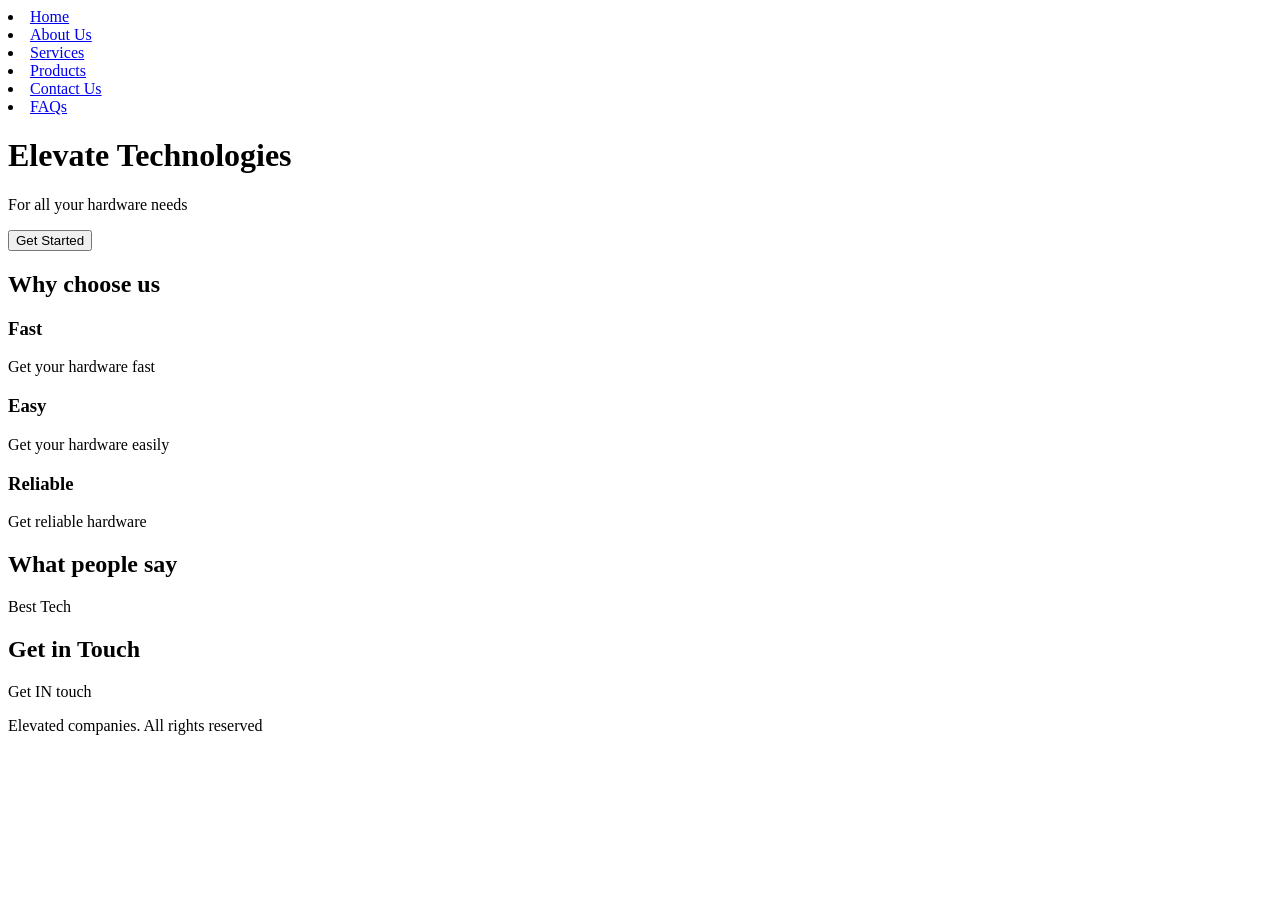
==== index.html @ db39df91 "Iv done the rough html overall" ====
<!DOCTYPE html>
<html lang="en">
<head>
    <meta charset="UTF-8">
    <meta name="viewport" content="width=device-width, initial-scale=1.0">
    <title>Elevate Technologies</title>
</head>
<body>
    <header>
        <nav>
            <li><a href="#">Home</a></li>
            <li><a href="#">About Us</a></li>
            <li><a href="#">Services</a></li>
            <li><a href="#">Products</a></li>
            <li><a href="#">Contact Us</a></li>
            <li><a href="#">FAQs</a></li>
        </nav>
        <h1>Elevate Technologies</h1>
        <p>For all your hardware needs</p>
        <button> Get Started</button>
    </header>

    <section>
        <h2>Why choose us</h2>
        <h3>Fast</h3>
        <p>Get your hardware fast</p>
        <h3>Easy</h3>
        <p>Get your hardware easily</p>
        <h3>Reliable</h3>
        <p>Get reliable hardware</p>
    </section>

    <section>
        <h2>What people say</h2>
        <p> Best Tech </p>
    </section>

    <section>
        <h2>Get in Touch</h2>
        <p>Get IN touch</p>
    </section>

    <footer>
        <p>Elevated companies. All rights reserved</p>
    </footer>

</body>
</html>
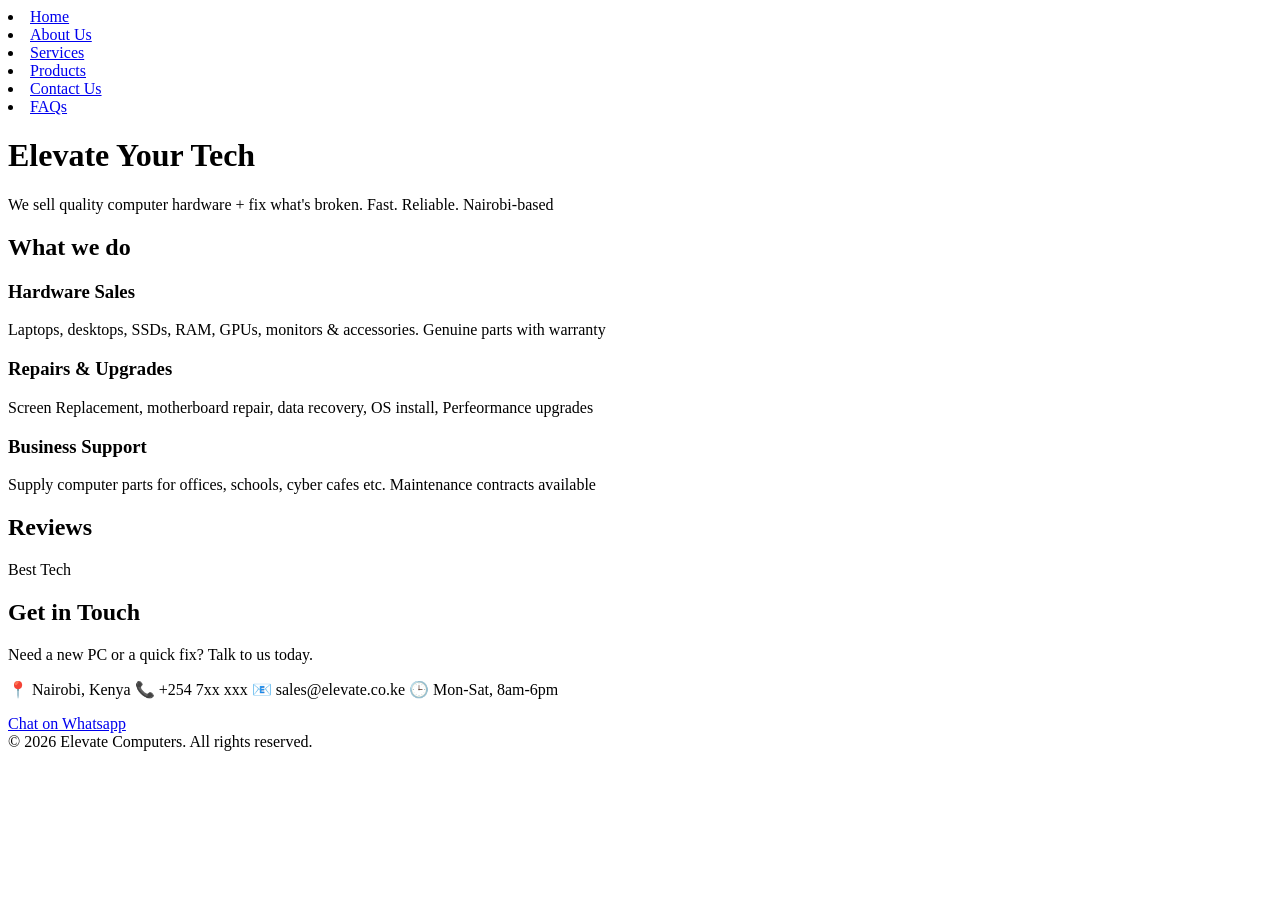
==== commit 5b57b9f3: "Changes in rough draft" ====
--- a/index.html
+++ b/index.html
@@ -4,8 +4,11 @@
     <meta charset="UTF-8">
     <meta name="viewport" content="width=device-width, initial-scale=1.0">
     <title>Elevate Technologies</title>
+    <link rel="stylesheet" href="index.css">
 </head>
+
 <body>
+    
     <header>
         <nav>
             <li><a href="#">Home</a></li>
@@ -15,33 +18,41 @@
             <li><a href="#">Contact Us</a></li>
             <li><a href="#">FAQs</a></li>
         </nav>
-        <h1>Elevate Technologies</h1>
-        <p>For all your hardware needs</p>
-        <button> Get Started</button>
+
+        <h1>Elevate Your Tech</h1>
+        <p>We sell quality computer hardware + fix what's broken. Fast. Reliable. Nairobi-based</p>
+
     </header>
 
     <section>
-        <h2>Why choose us</h2>
-        <h3>Fast</h3>
-        <p>Get your hardware fast</p>
-        <h3>Easy</h3>
-        <p>Get your hardware easily</p>
-        <h3>Reliable</h3>
-        <p>Get reliable hardware</p>
+        <h2>What we do</h2>
+        <h3>Hardware Sales</h3>
+        <p>Laptops, desktops, SSDs, RAM, GPUs, monitors & accessories. Genuine parts with warranty</p>
+        <h3>Repairs & Upgrades</h3>
+        <p>Screen Replacement, motherboard repair, data recovery, OS install, Perfeormance upgrades</p>
+        <h3>Business Support</h3>
+        <p>Supply computer parts for offices, schools, cyber cafes etc. Maintenance contracts available</p>
     </section>
 
     <section>
-        <h2>What people say</h2>
+        <h2>Reviews</h2>
         <p> Best Tech </p>
     </section>
 
     <section>
         <h2>Get in Touch</h2>
-        <p>Get IN touch</p>
+        <p>Need a new PC or a quick fix? Talk to us today.</p>
+        <p>
+            📍 Nairobi, Kenya
+            📞 +254 7xx xxx
+            📧 sales@elevate.co.ke
+            🕒 Mon-Sat, 8am-6pm
+        </p>
+        <a href="https://wa.me/2547XXXXXXXX">Chat on Whatsapp</a>
     </section>
 
     <footer>
-        <p>Elevated companies. All rights reserved</p>
+        © 2026 Elevate Computers. All rights reserved.
     </footer>
 
 </body>
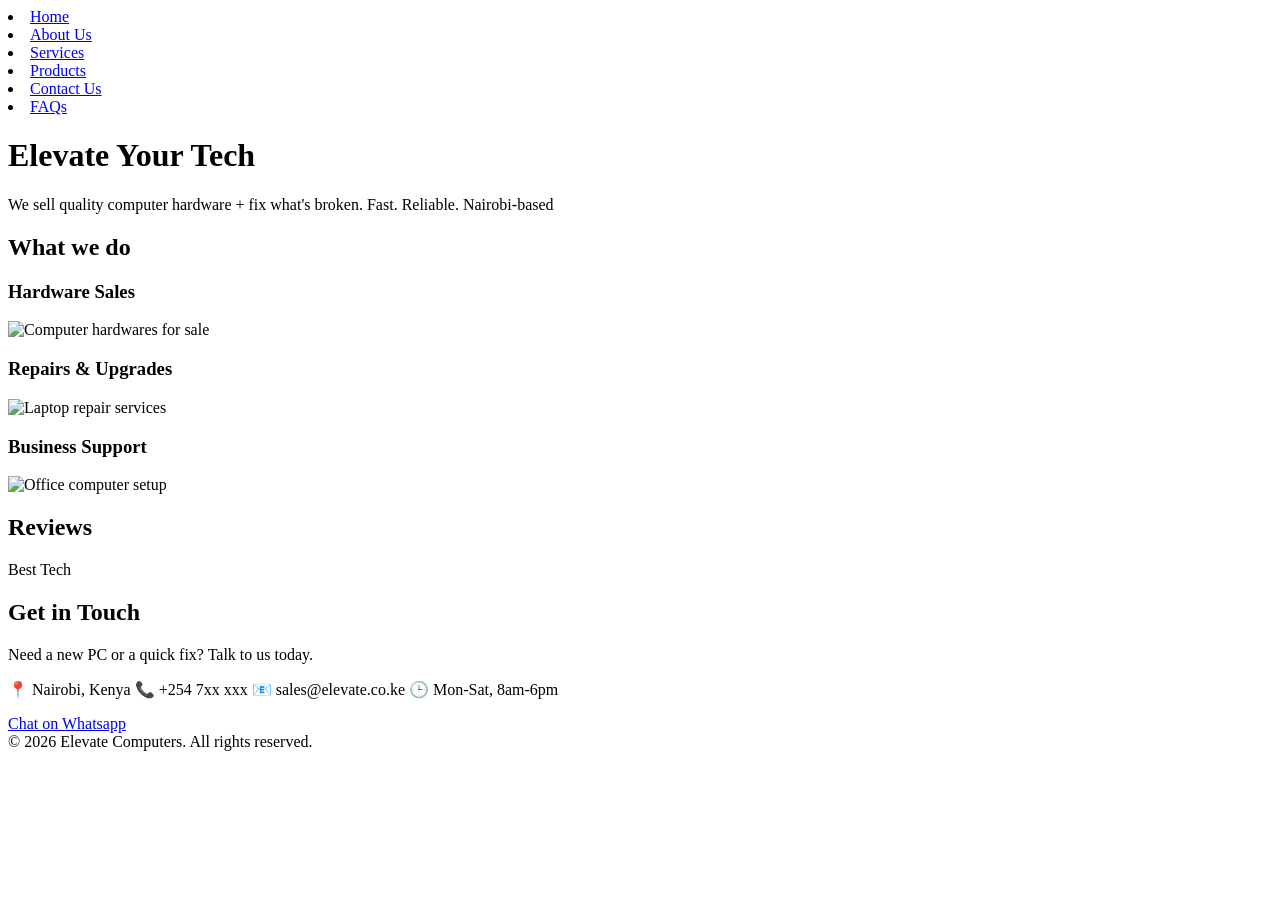
==== commit ba99caeb: "Changed the paragraphs in what we do to pictures" ====
--- a/index.html
+++ b/index.html
@@ -27,11 +27,11 @@
     <section>
         <h2>What we do</h2>
         <h3>Hardware Sales</h3>
-        <p>Laptops, desktops, SSDs, RAM, GPUs, monitors & accessories. Genuine parts with warranty</p>
+        <img src="#" alt="Computer hardwares for sale">
         <h3>Repairs & Upgrades</h3>
-        <p>Screen Replacement, motherboard repair, data recovery, OS install, Perfeormance upgrades</p>
+       <img src="#" alt="Laptop repair services">
         <h3>Business Support</h3>
-        <p>Supply computer parts for offices, schools, cyber cafes etc. Maintenance contracts available</p>
+        <img src="#" alt="Office computer setup">
     </section>
 
     <section>
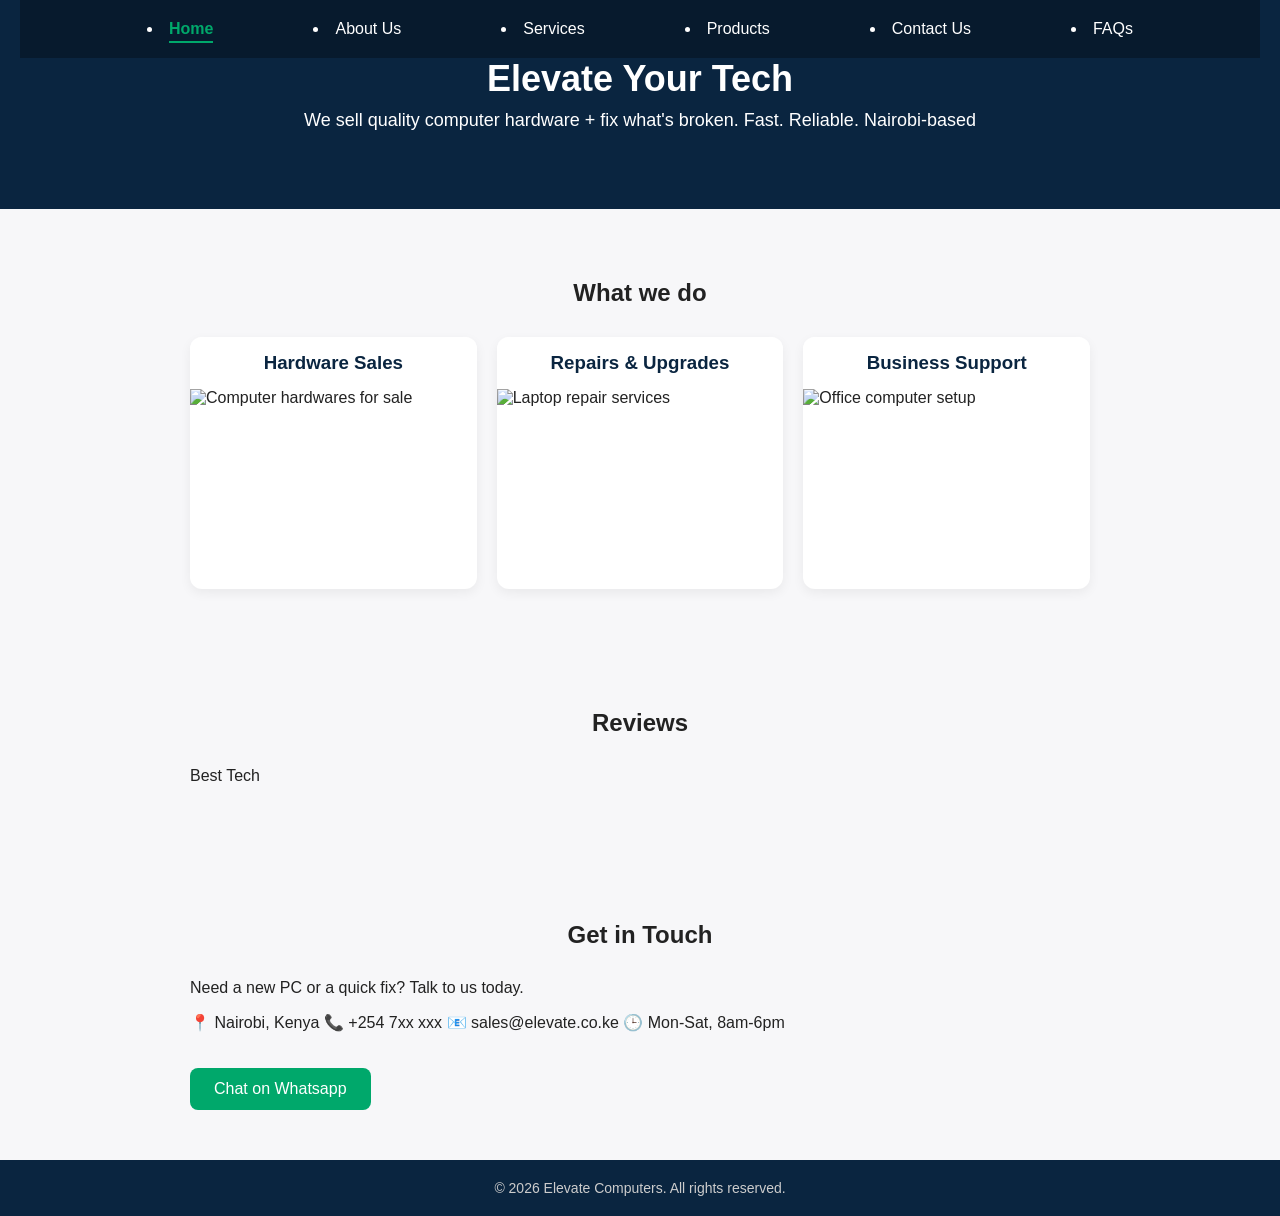
==== commit 1abf41f3: "added an active class" ====
--- a/index.html
+++ b/index.html
@@ -4,19 +4,19 @@
     <meta charset="UTF-8">
     <meta name="viewport" content="width=device-width, initial-scale=1.0">
     <title>Elevate Technologies</title>
-    <link rel="stylesheet" href="index.css">
+    <link rel="stylesheet" href="style.css">
 </head>
 
 <body>
     
     <header>
         <nav>
-            <li><a href="#">Home</a></li>
-            <li><a href="#">About Us</a></li>
-            <li><a href="#">Services</a></li>
-            <li><a href="#">Products</a></li>
-            <li><a href="#">Contact Us</a></li>
-            <li><a href="#">FAQs</a></li>
+            <li><a href="#home" class="active">Home</a></li>
+            <li><a href="#about">About Us</a></li>
+            <li><a href="#services">Services</a></li>
+            <li><a href="#products">Products</a></li>
+            <li><a href="#contact">Contact Us</a></li>
+            <li><a href="#faq">FAQs</a></li>
         </nav>
 
         <h1>Elevate Your Tech</h1>
@@ -26,12 +26,20 @@
 
     <section>
         <h2>What we do</h2>
+        <div class="services">
+        <div class="card">
         <h3>Hardware Sales</h3>
-        <img src="#" alt="Computer hardwares for sale">
+        <img src="./img/HardwareSales.jpeg" alt="Computer hardwares for sale">
+        </div>
+        <div class="card">
         <h3>Repairs & Upgrades</h3>
-       <img src="#" alt="Laptop repair services">
+        <img src="./img/Repairs&Upgrades.jpeg" alt="Laptop repair services">
+        </div>
+        <div class="card">
         <h3>Business Support</h3>
-        <img src="#" alt="Office computer setup">
+        <img src="./img/BusinessSupport.jpeg" alt="Office computer setup">
+        </div>
+        </div>
     </section>
 
     <section>
@@ -39,16 +47,16 @@
         <p> Best Tech </p>
     </section>
 
-    <section>
+    <section id="contact">
         <h2>Get in Touch</h2>
         <p>Need a new PC or a quick fix? Talk to us today.</p>
-        <p>
+        <p class="contact">
             📍 Nairobi, Kenya
             📞 +254 7xx xxx
             📧 sales@elevate.co.ke
             🕒 Mon-Sat, 8am-6pm
         </p>
-        <a href="https://wa.me/2547XXXXXXXX">Chat on Whatsapp</a>
+        <a href="https://wa.me/2547XXXXXXXX" class="btn">Chat on Whatsapp</a>
     </section>
 
     <footer>
--- a/style.css
+++ b/style.css
@@ -0,0 +1,125 @@
+body {
+  font-family: Arial, sans-serif;
+  margin: 0;
+  padding: 0;
+  color: #222;
+  background: #f7f7f9;
+}
+
+header {
+  background: #0a2540;
+  color: white;
+  padding: 0 20px 60px 20px;
+  text-align: center;
+}
+
+nav{
+  display: flex;
+  justify-content: center;
+  gap: 100px;
+  padding: 20px 0;
+  background: rgba(0,0,0,0.3);
+}
+
+nav a {
+  color: white;
+  text-decoration: none;
+  font-weight: 500;
+  font-size: 16px;
+  transition: all 0.2s ease;
+}
+
+nav a:hover {
+  color: #00a86b;
+  transform: translate3d(-2px);
+}
+
+nav a.active {
+  color: #00a86b;
+  font-weight: 600;
+  border-bottom: 2px solid;
+  padding-bottom: 4px;
+}
+
+header h1 {
+  margin: 0;
+  font-size: 36px;
+}
+
+header p {
+  font-size: 18px;
+  margin-top: 10px;
+}
+
+section {
+  padding: 50px 20px;
+  max-width: 900px;
+  margin: auto;
+}
+
+section h2{
+    text-align: center;
+    margin-bottom: 30px;
+}
+
+.services {
+  display: grid;
+  grid-template-columns: repeat(auto-fit, minmax(240px, 1fr));
+  gap: 20px;
+}
+
+.card {
+  background: white;
+  padding: 0;
+  border-radius: 12px;
+  box-shadow: 0 4px 12px rgba(0,0,0,0.06);
+  overflow: hidden;
+}
+
+.card h3 {
+  margin: 0;
+  padding: 15px;
+  color: #0a2540;
+  text-align: center;
+  background: #fff;
+}
+
+.card img {
+    width: 100%;
+    height: 200px;
+    object-fit: cover;
+    display: block;
+}
+
+footer {
+  background: #0a2540;
+  color: #ccc;
+  text-align: center;
+  padding: 20px;
+  font-size: 14px;
+}
+
+.contact a {
+  color: #00a86b;
+  text-decoration: none;
+}
+
+.btn {
+  background: #00a86b;
+  color: white;
+  padding: 12px 24px;
+  border-radius: 8px;
+  text-decoration: none;
+  display: inline-block;
+  margin-top: 20px;
+}
+
+.btn:hover {
+  opacity: 0.9;
+}
+
+@media (max-width: 600px) {
+  header h1 { font-size: 28px; }
+  section { padding: 30px 15px; }
+  .card img {height: 160px;}
+}
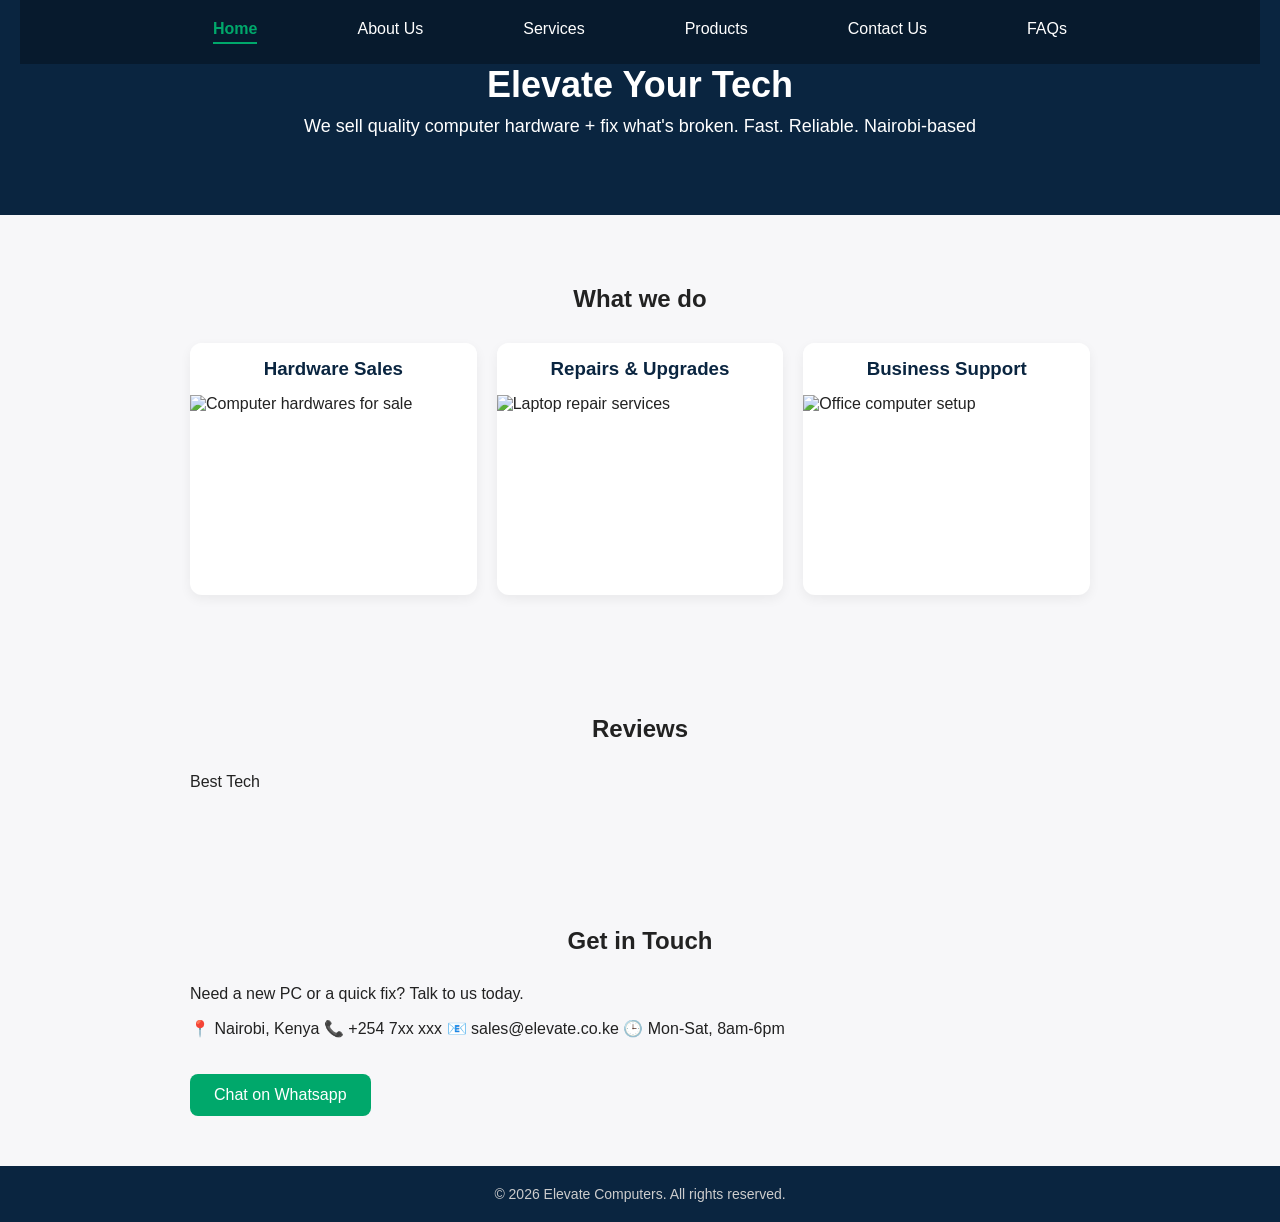
==== commit 115e321e: "changes to links" ====
--- a/index.html
+++ b/index.html
@@ -11,12 +11,12 @@
     
     <header>
         <nav>
-            <li><a href="#home" class="active">Home</a></li>
-            <li><a href="#about">About Us</a></li>
-            <li><a href="#services">Services</a></li>
-            <li><a href="#products">Products</a></li>
-            <li><a href="#contact">Contact Us</a></li>
-            <li><a href="#faq">FAQs</a></li>
+            <a href="#home" class="active">Home</a>
+            <a href="#about">About Us</a>
+            <a href="#services">Services</a>
+            <a href="#products">Products</a>
+            <a href="#contact">Contact Us</a>
+            <a href="#faq">FAQs</a>
         </nav>
 
         <h1>Elevate Your Tech</h1>
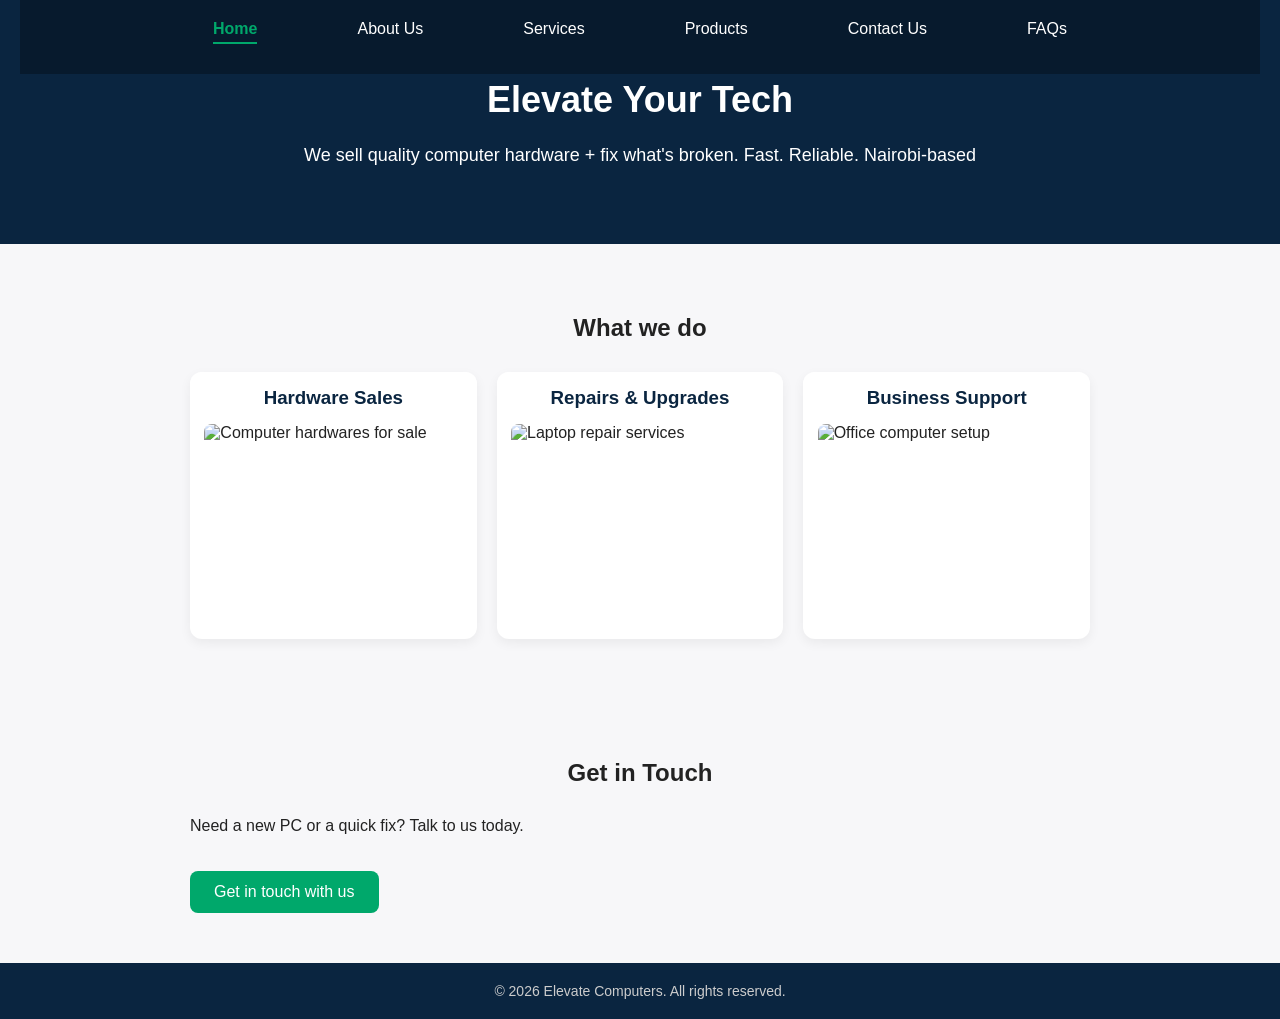
==== commit cee63d44: "General" ====
--- a/index.html
+++ b/index.html
@@ -42,21 +42,10 @@
         </div>
     </section>
 
-    <section>
-        <h2>Reviews</h2>
-        <p> Best Tech </p>
-    </section>
-
     <section id="contact">
         <h2>Get in Touch</h2>
         <p>Need a new PC or a quick fix? Talk to us today.</p>
-        <p class="contact">
-            📍 Nairobi, Kenya
-            📞 +254 7xx xxx
-            📧 sales@elevate.co.ke
-            🕒 Mon-Sat, 8am-6pm
-        </p>
-        <a href="https://wa.me/2547XXXXXXXX" class="btn">Chat on Whatsapp</a>
+        <a href="#" class="btn">Get in touch with us</a>
     </section>
 
     <footer>
--- a/style.css
+++ b/style.css
@@ -17,7 +17,7 @@
   display: flex;
   justify-content: center;
   gap: 100px;
-  padding: 20px 0;
+  padding: 20px 0 30px 0;
   background: rgba(0,0,0,0.3);
 }
 
@@ -42,7 +42,7 @@
 }
 
 header h1 {
-  margin: 0;
+  margin-top: 5px;
   font-size: 36px;
 }
 
@@ -85,9 +85,11 @@
 }
 
 .card img {
-    width: 100%;
+    width: 90%;
     height: 200px;
     object-fit: cover;
+    border-radius: 8px;
+    margin: 0 auto 15px;
     display: block;
 }
 
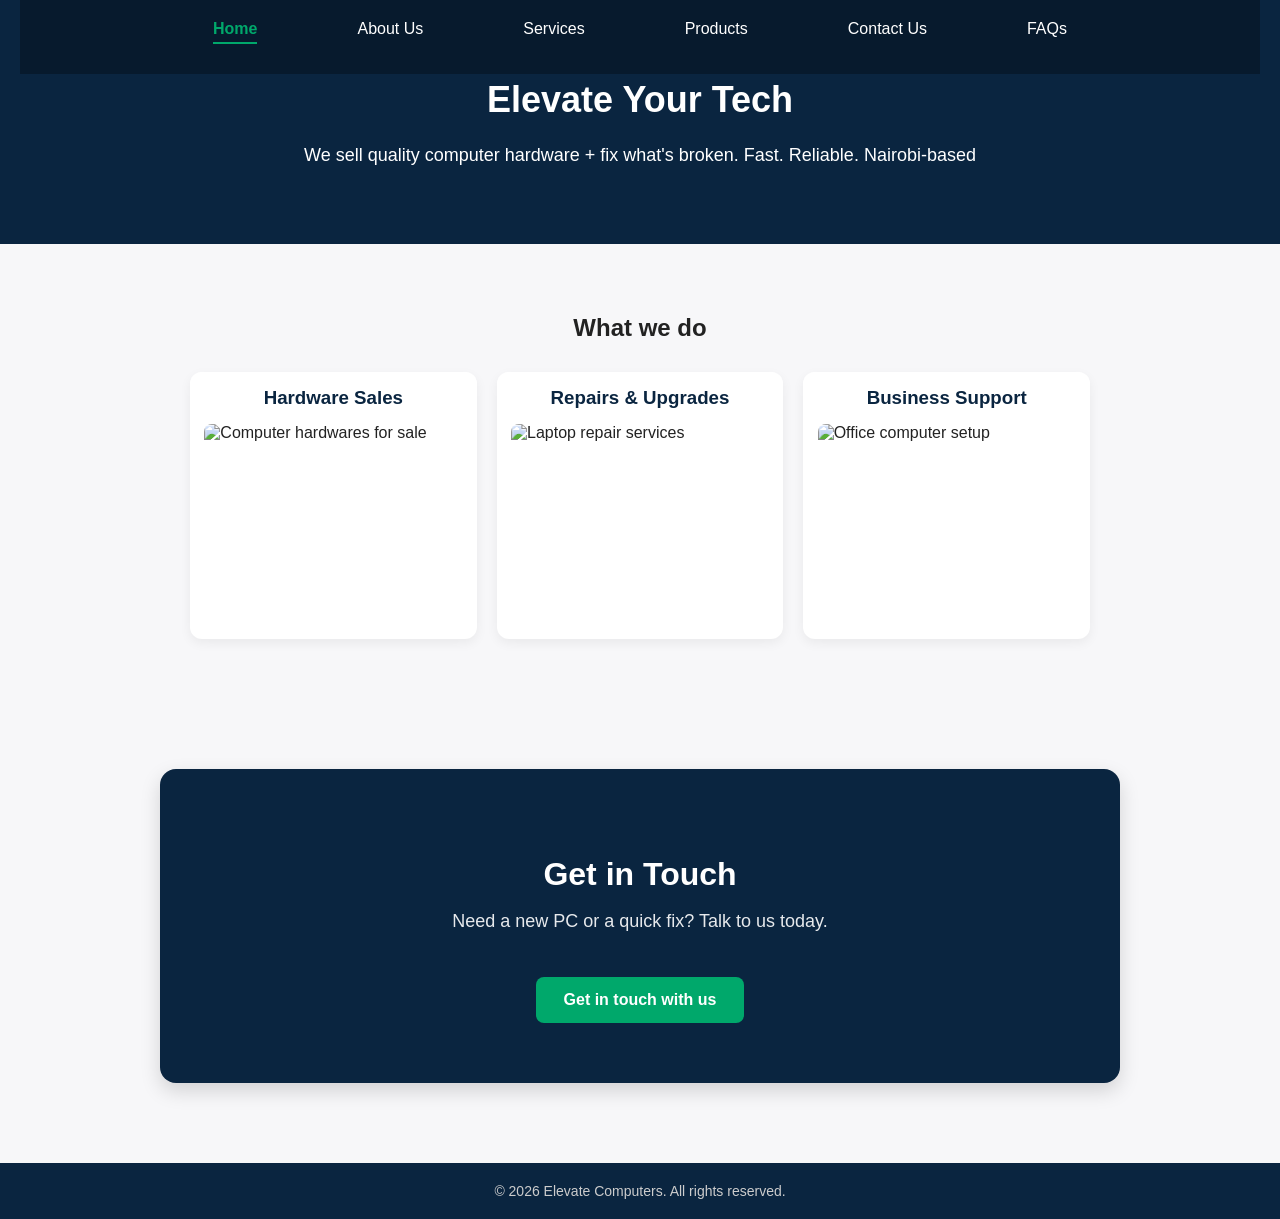
==== commit 65170c72: "get in touch modified" ====
--- a/index.html
+++ b/index.html
@@ -42,7 +42,7 @@
         </div>
     </section>
 
-    <section id="contact">
+    <section class="contact">
         <h2>Get in Touch</h2>
         <p>Need a new PC or a quick fix? Talk to us today.</p>
         <a href="#" class="btn">Get in touch with us</a>
--- a/style.css
+++ b/style.css
@@ -101,9 +101,41 @@
   font-size: 14px;
 }
 
-.contact a {
-  color: #00a86b;
+.contact {
+  background: #0a2540;
+  color: white;
+  text-align: center; 
+  padding: 60px 30px;
+  border-radius: 16px;
+  max-width: 900px;
+  margin: 80px auto;
+  box-shadow: 0 8px 20px rgba(0,0,0,0.15);
+}
+
+.contact h2 {
+  font-size: 32px;
+  margin-bottom: 15px;
+}
+
+.contact p {
+  font-size: 18px;
+  margin-bottom: 25px;
+  opacity: 0.9;
+}
+
+.contact .btn {
+  background: #00a86b;
+  color: white;
+  padding: 14px 28px;
+  border-radius: 8px;
   text-decoration: none;
+  font-weight: 600;
+  display: inline-block;
+  transition: transform 0.2s ease;
+}
+
+.contact .btn:hover {
+  transform: translateY(-3px);
 }
 
 .btn {
